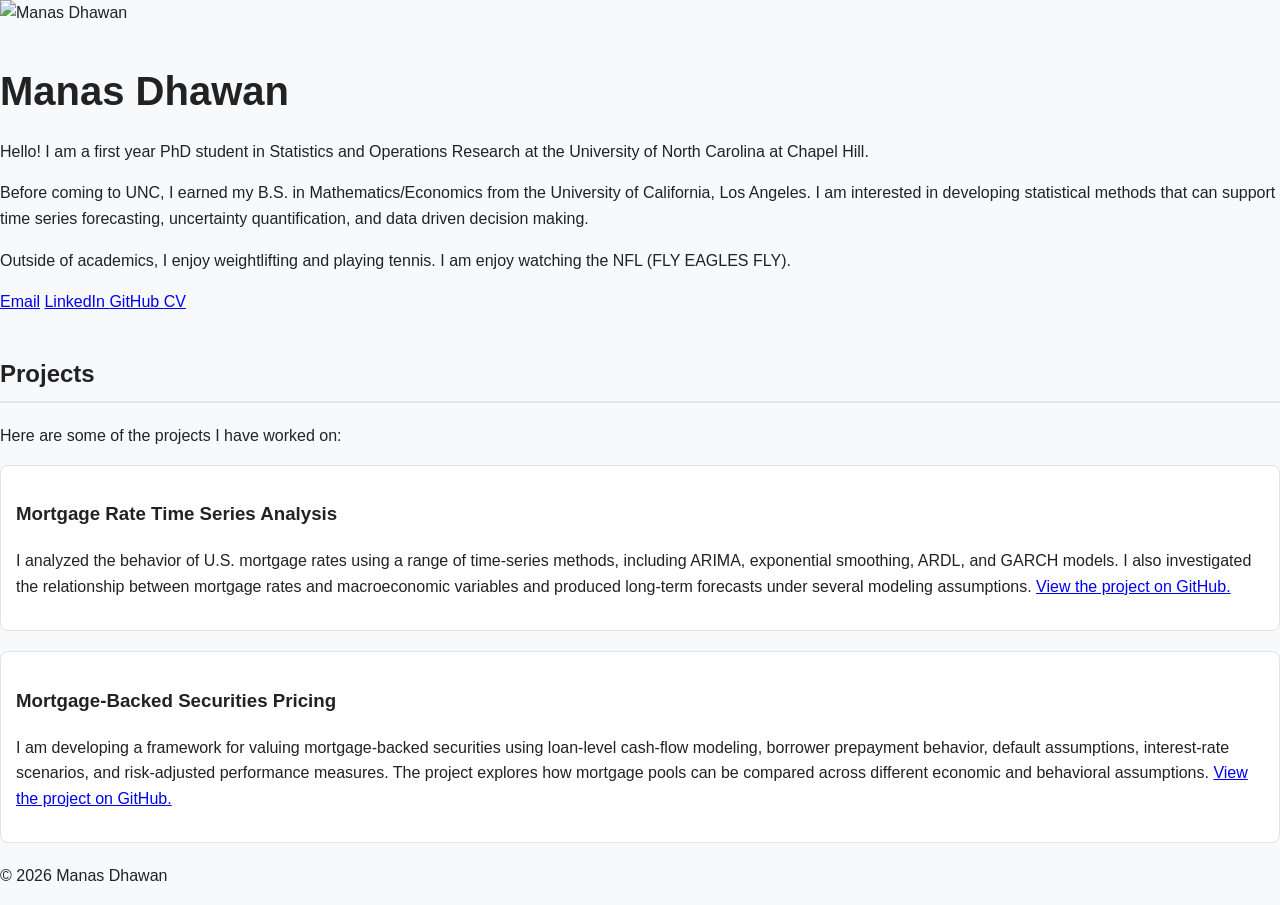
==== index.html @ 1e03307a "Update index.html" ====
<!DOCTYPE html>
<html lang="en">
<head>
  <meta charset="UTF-8">
  <meta name="viewport" content="width=device-width, initial-scale=1.0">

  <title>Manas Dhawan</title>

  <link rel="stylesheet" href="style.css">
</head>

<body>

  <main class="page">

    <!-- INTRODUCTION -->
    <section class="introduction">

      <div class="photo-column">
        <img
          class="profile-photo"
          src="profile.jpg"
          alt="Manas Dhawan"
        >
      </div>

      <div class="intro-column">

        <h1>Manas Dhawan</h1>

        <p>
          Hello! I am a first year PhD student in Statistics and Operations
          Research at the University of North Carolina at Chapel Hill.
          
        </p>

        <p>
          Before coming to UNC, I earned my B.S. in Mathematics/Economics
          from the University of California, Los Angeles. I am 
          interested in developing statistical methods that can support 
          time series forecasting, uncertainty quantification, and data driven
          decision making. 
        </p>

        <p>
          Outside of academics, I enjoy weightlifting and playing tennis.
          I am enjoy watching the NFL (FLY EAGLES FLY).
        </p>

        <div class="contact-links">
          <a href="mailto:YOUR_EMAIL@unc.edu">Email</a>
          <a
            href="https://www.linkedin.com/in/manas-dhawan-53a934385/"
            target="_blank"
            rel="noopener noreferrer"
          >
            LinkedIn
          </a>
          <a
            href="https://github.com/manasdhawan"
            target="_blank"
            rel="noopener noreferrer"
          >
            GitHub
          </a>
          <a href="cv.pdf" target="_blank">CV</a>
        </div>

      </div>

    </section>


    <!-- PROJECTS -->
    <section class="content-section">

      <h2>Projects</h2>

      <p>
        Here are some of the projects I have worked on:
      </p>

      <div class="project">

        <h3>Mortgage Rate Time Series Analysis</h3>

        <p>
          I analyzed the behavior of U.S. mortgage rates using a range of
          time-series methods, including ARIMA, exponential smoothing, ARDL,
          and GARCH models. I also investigated the relationship between
          mortgage rates and macroeconomic variables and produced long-term
          forecasts under several modeling assumptions.
          <a
            href="https://github.com/manasdhawan/mortgage-rate-time-series-analysis"
            target="_blank"
            rel="noopener noreferrer"
          >
            View the project on GitHub.
          </a>
        </p>

      </div>

      <div class="project">

        <h3>Mortgage-Backed Securities Pricing</h3>

        <p>
          I am developing a framework for valuing mortgage-backed securities
          using loan-level cash-flow modeling, borrower prepayment behavior,
          default assumptions, interest-rate scenarios, and risk-adjusted
          performance measures. The project explores how mortgage pools can
          be compared across different economic and behavioral assumptions.
          <a
            href="YOUR_MBS_PROJECT_LINK"
            target="_blank"
            rel="noopener noreferrer"
          >
            View the project on GitHub.
          </a>
        </p>

      </div>

      <!-- Copy this block when you add another project -->
      <!--
      <div class="project">

        <h3>Project Name</h3>

        <p>
          Write a short paragraph explaining what you studied, what methods
          you used, and why the project was interesting.
          <a href="PROJECT_LINK" target="_blank" rel="noopener noreferrer">
            View the project on GitHub.
          </a>
        </p>

      </div>
      -->

   


    </section>


    <footer>
      <p>© 2026 Manas Dhawan</p>
    </footer>

  </main>

</body>
</html>
---- style.css ----
body {
  margin: 0;
  font-family: Arial, sans-serif;
  line-height: 1.6;
  color: #222;
  background-color: #f8f9fb;
}

.container {
  width: 90%;
  max-width: 1000px;
  margin: 0 auto;
}

.site-header {
  background: white;
  padding: 50px 0;
  border-bottom: 1px solid #ddd;
}

.header-content {
  display: flex;
  flex-wrap: wrap;
  align-items: center;
  gap: 40px;
}

.text-section {
  flex: 2;
  min-width: 280px;
}

.image-section {
  flex: 1;
  min-width: 220px;
  text-align: center;
}

.image-section img {
  width: 220px;
  height: 220px;
  object-fit: cover;
  border-radius: 50%;
  border: 4px solid #ddd;
}

h1 {
  margin-bottom: 10px;
  font-size: 2.5rem;
}

.subtitle {
  font-size: 1.1rem;
  color: #555;
  margin-bottom: 20px;
}

h2 {
  margin-top: 40px;
  border-bottom: 2px solid #e5e5e5;
  padding-bottom: 8px;
}

.links {
  margin-top: 20px;
}

.links a {
  display: inline-block;
  margin-right: 15px;
  text-decoration: none;
  color: #0056b3;
  font-weight: bold;
}

.links a:hover {
  text-decoration: underline;
}

.project {
  margin-bottom: 20px;
  padding: 15px;
  background: white;
  border: 1px solid #e3e3e3;
  border-radius: 8px;
}
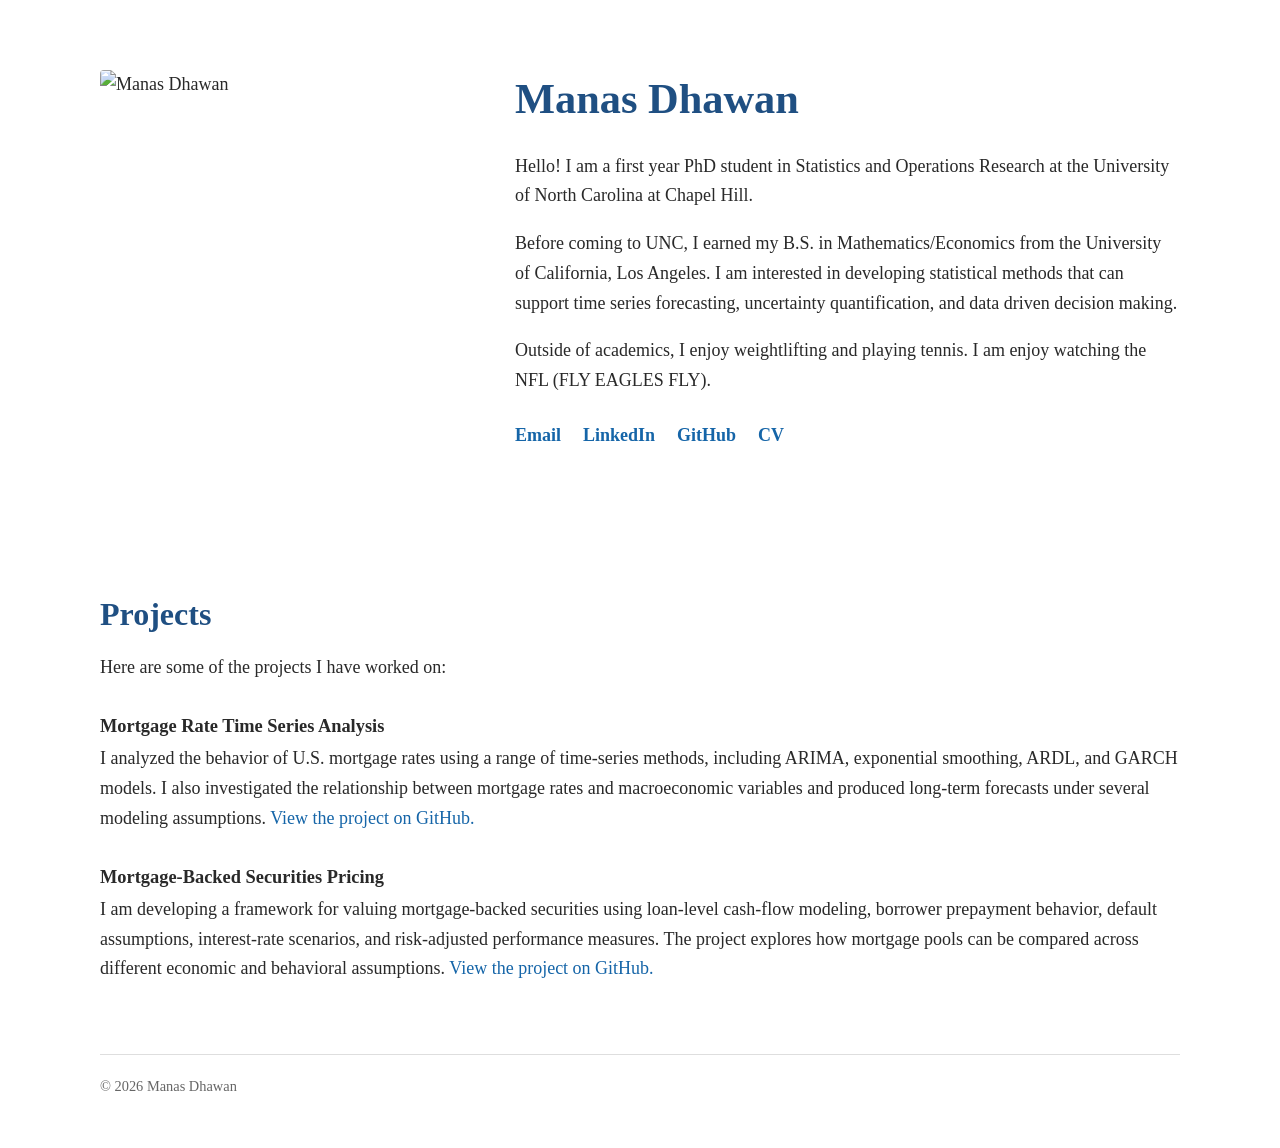
==== commit 1bb0f406: "Update index.html" ====
--- a/index.html
+++ b/index.html
@@ -48,7 +48,7 @@
         </p>
 
         <div class="contact-links">
-          <a href="mailto:YOUR_EMAIL@unc.edu">Email</a>
+          <a href="mailto:manasda1@unc.edu">Email</a>
           <a
             href="https://www.linkedin.com/in/manas-dhawan-53a934385/"
             target="_blank"
--- a/style.css
+++ b/style.css
@@ -1,86 +1,166 @@
+/* GENERAL PAGE */
+
+* {
+  box-sizing: border-box;
+}
+
 body {
   margin: 0;
-  font-family: Arial, sans-serif;
-  line-height: 1.6;
-  color: #222;
-  background-color: #f8f9fb;
+  background: #ffffff;
+  color: #292929;
+  font-family: Georgia, "Times New Roman", serif;
+  font-size: 18px;
+  line-height: 1.65;
 }
 
-.container {
+.page {
   width: 90%;
-  max-width: 1000px;
+  max-width: 1080px;
   margin: 0 auto;
+  padding: 70px 0 35px;
 }
 
-.site-header {
-  background: white;
-  padding: 50px 0;
-  border-bottom: 1px solid #ddd;
+
+/* INTRODUCTION */
+
+.introduction {
+  display: grid;
+  grid-template-columns: 360px 1fr;
+  gap: 55px;
+  align-items: start;
+  margin-bottom: 55px;
 }
 
-.header-content {
+.profile-photo {
+  display: block;
+  width: 360px;
+  height: 470px;
+  object-fit: cover;
+  object-position: center;
+  border-radius: 4px;
+}
+
+.intro-column h1 {
+  margin: 5px 0 28px;
+  color: #1f4f82;
+  font-size: 2.65rem;
+  line-height: 1.15;
+}
+
+.intro-column p {
+  margin: 0 0 18px;
+}
+
+
+/* CONTACT LINKS */
+
+.contact-links {
   display: flex;
   flex-wrap: wrap;
-  align-items: center;
-  gap: 40px;
+  gap: 10px 22px;
+  margin-top: 25px;
 }
 
-.text-section {
-  flex: 2;
-  min-width: 280px;
+.contact-links a {
+  font-weight: bold;
 }
 
-.image-section {
-  flex: 1;
-  min-width: 220px;
-  text-align: center;
+
+/* SECTIONS */
+
+.content-section {
+  margin-top: 45px;
 }
 
-.image-section img {
-  width: 220px;
-  height: 220px;
-  object-fit: cover;
-  border-radius: 50%;
-  border: 4px solid #ddd;
+h2 {
+  margin: 0 0 20px;
+  color: #1f4f82;
+  font-size: 2rem;
+  line-height: 1.2;
 }
 
-h1 {
-  margin-bottom: 10px;
-  font-size: 2.5rem;
+h3 {
+  margin: 28px 0 3px;
+  font-size: 1.15rem;
 }
 
-.subtitle {
-  font-size: 1.1rem;
-  color: #555;
+p {
+  margin-top: 0;
+}
+
+.project p,
+.education-entry p {
   margin-bottom: 20px;
 }
 
-h2 {
-  margin-top: 40px;
-  border-bottom: 2px solid #e5e5e5;
-  padding-bottom: 8px;
+
+/* LINKS */
+
+a {
+  color: #1565a8;
+  text-decoration: none;
 }
 
-.links {
-  margin-top: 20px;
-}
-
-.links a {
-  display: inline-block;
-  margin-right: 15px;
-  text-decoration: none;
-  color: #0056b3;
-  font-weight: bold;
-}
-
-.links a:hover {
+a:hover {
   text-decoration: underline;
 }
 
-.project {
-  margin-bottom: 20px;
-  padding: 15px;
-  background: white;
-  border: 1px solid #e3e3e3;
-  border-radius: 8px;
+
+/* FOOTER */
+
+footer {
+  margin-top: 70px;
+  padding-top: 20px;
+  border-top: 1px solid #dedede;
+  color: #666666;
+  font-size: 0.9rem;
 }
+
+
+/* TABLETS AND PHONES */
+
+@media (max-width: 850px) {
+
+  .page {
+    padding-top: 35px;
+  }
+
+  .introduction {
+    grid-template-columns: 1fr;
+    gap: 30px;
+  }
+
+  .photo-column {
+    text-align: center;
+  }
+
+  .profile-photo {
+    width: min(100%, 420px);
+    height: auto;
+    aspect-ratio: 4 / 5;
+    margin: 0 auto;
+  }
+
+  .intro-column h1 {
+    font-size: 2.25rem;
+  }
+}
+
+@media (max-width: 500px) {
+
+  body {
+    font-size: 17px;
+  }
+
+  .page {
+    width: 92%;
+  }
+
+  h2 {
+    font-size: 1.7rem;
+  }
+
+  .contact-links {
+    gap: 8px 16px;
+  }
+}
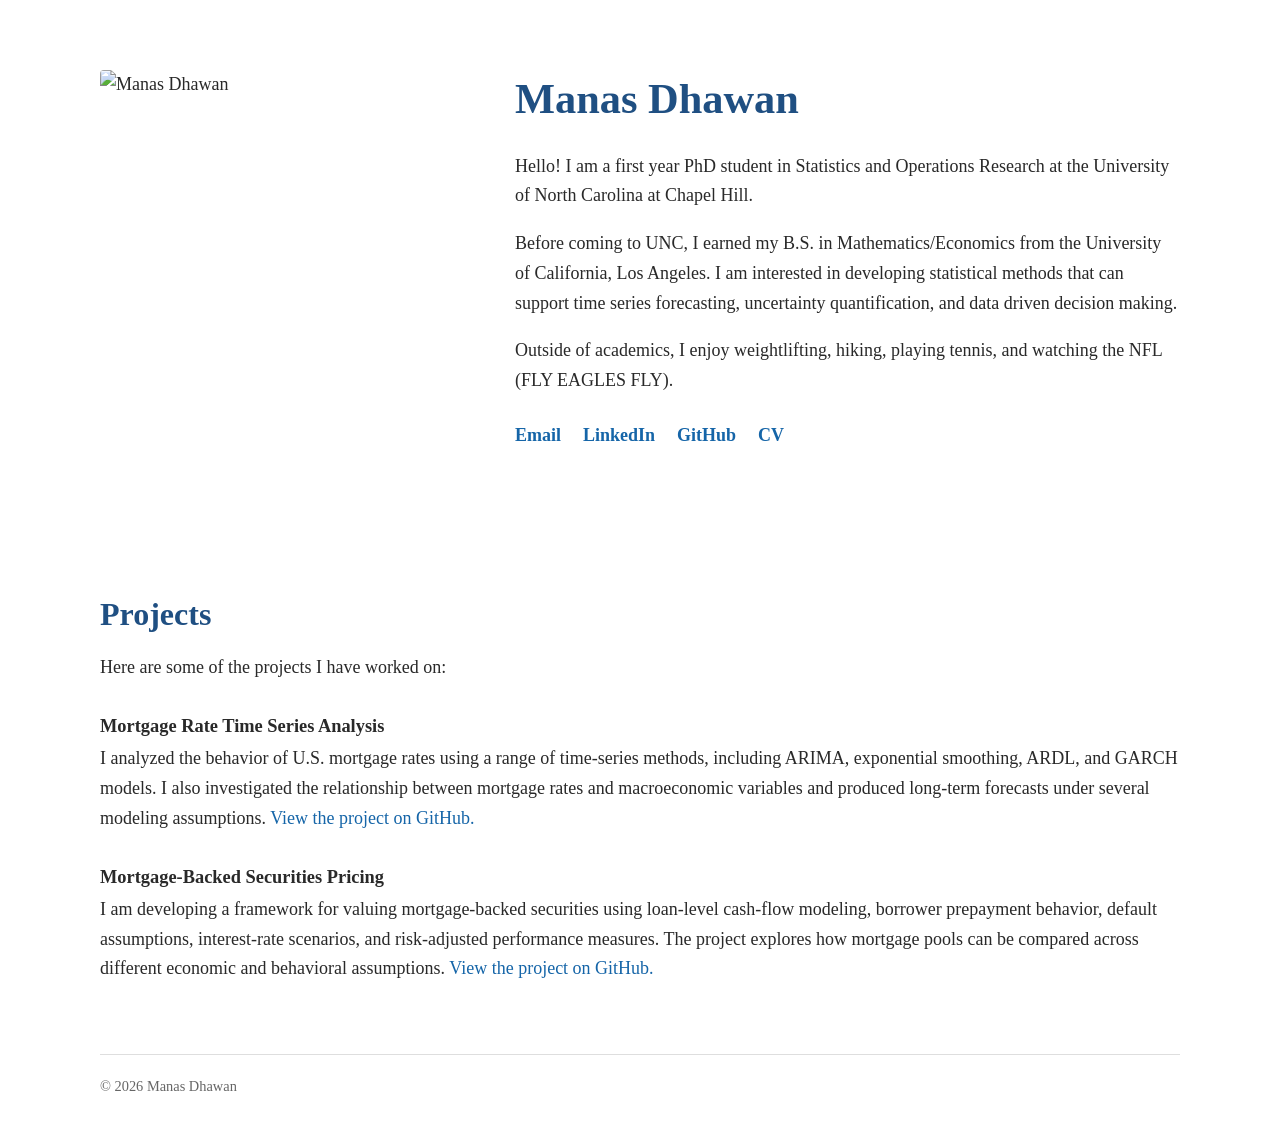
==== commit e26d23a7: "Update index.html" ====
--- a/index.html
+++ b/index.html
@@ -43,8 +43,8 @@
         </p>
 
         <p>
-          Outside of academics, I enjoy weightlifting and playing tennis.
-          I am enjoy watching the NFL (FLY EAGLES FLY).
+          Outside of academics, I enjoy weightlifting, hiking, playing tennis, and
+          watching the NFL (FLY EAGLES FLY).
         </p>
 
         <div class="contact-links">
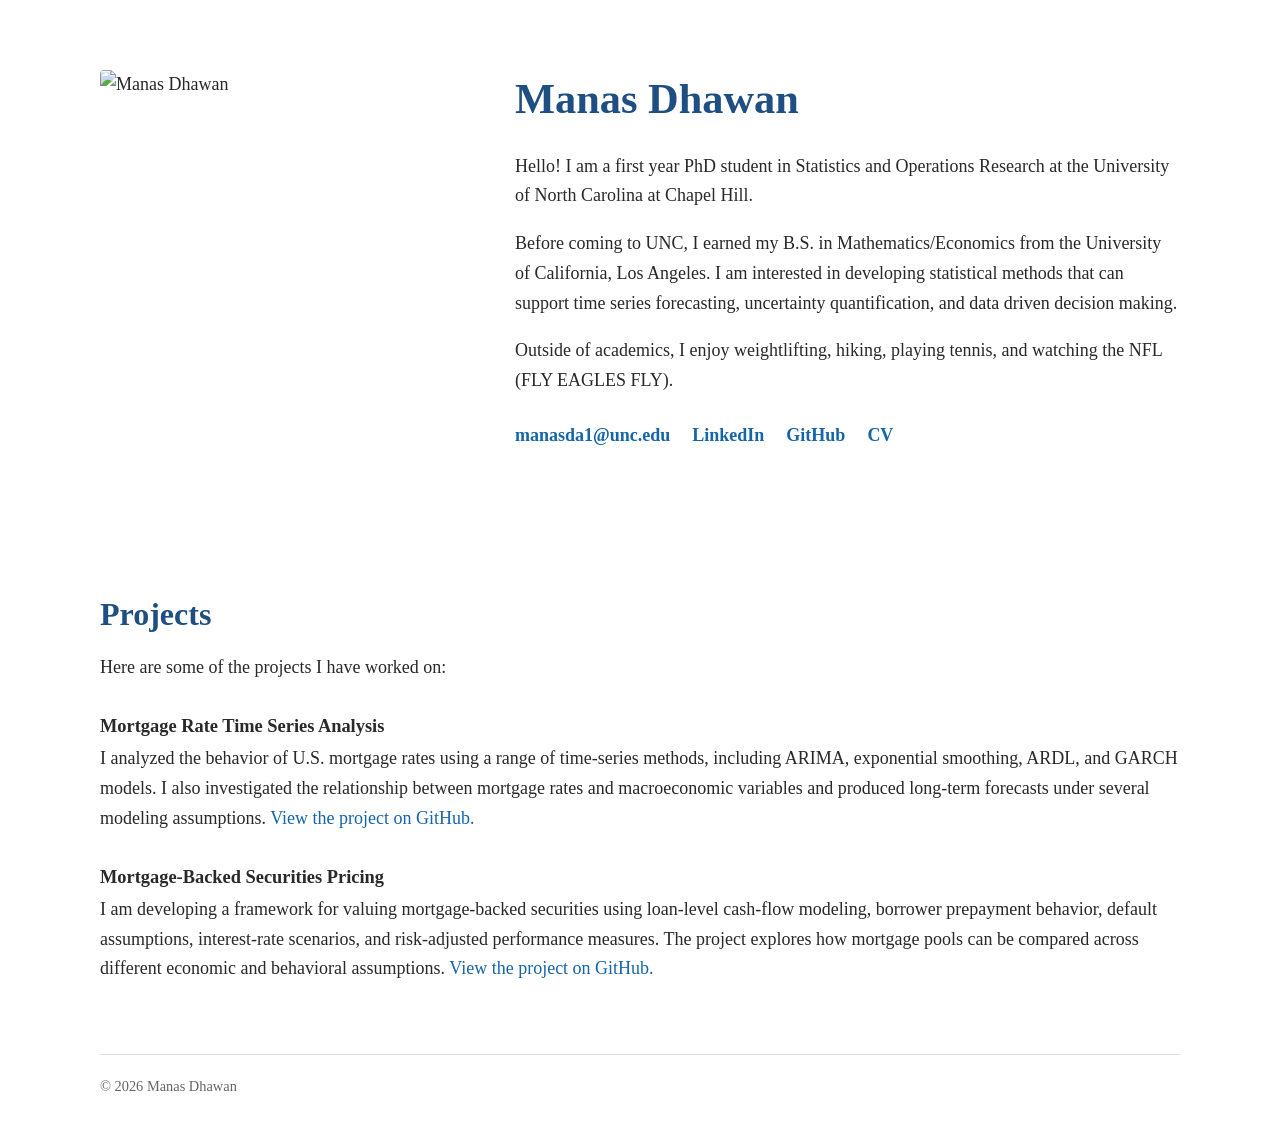
==== commit d791fb3c: "Update index.html" ====
--- a/index.html
+++ b/index.html
@@ -48,8 +48,7 @@
         </p>
 
         <div class="contact-links">
-          <a href="mailto:manasda1@unc.edu">Email</a>
-          <a
+            <a href="mailto:manasda1@unc.edu">manasda1@unc.edu</a>          <a
             href="https://www.linkedin.com/in/manas-dhawan-53a934385/"
             target="_blank"
             rel="noopener noreferrer"
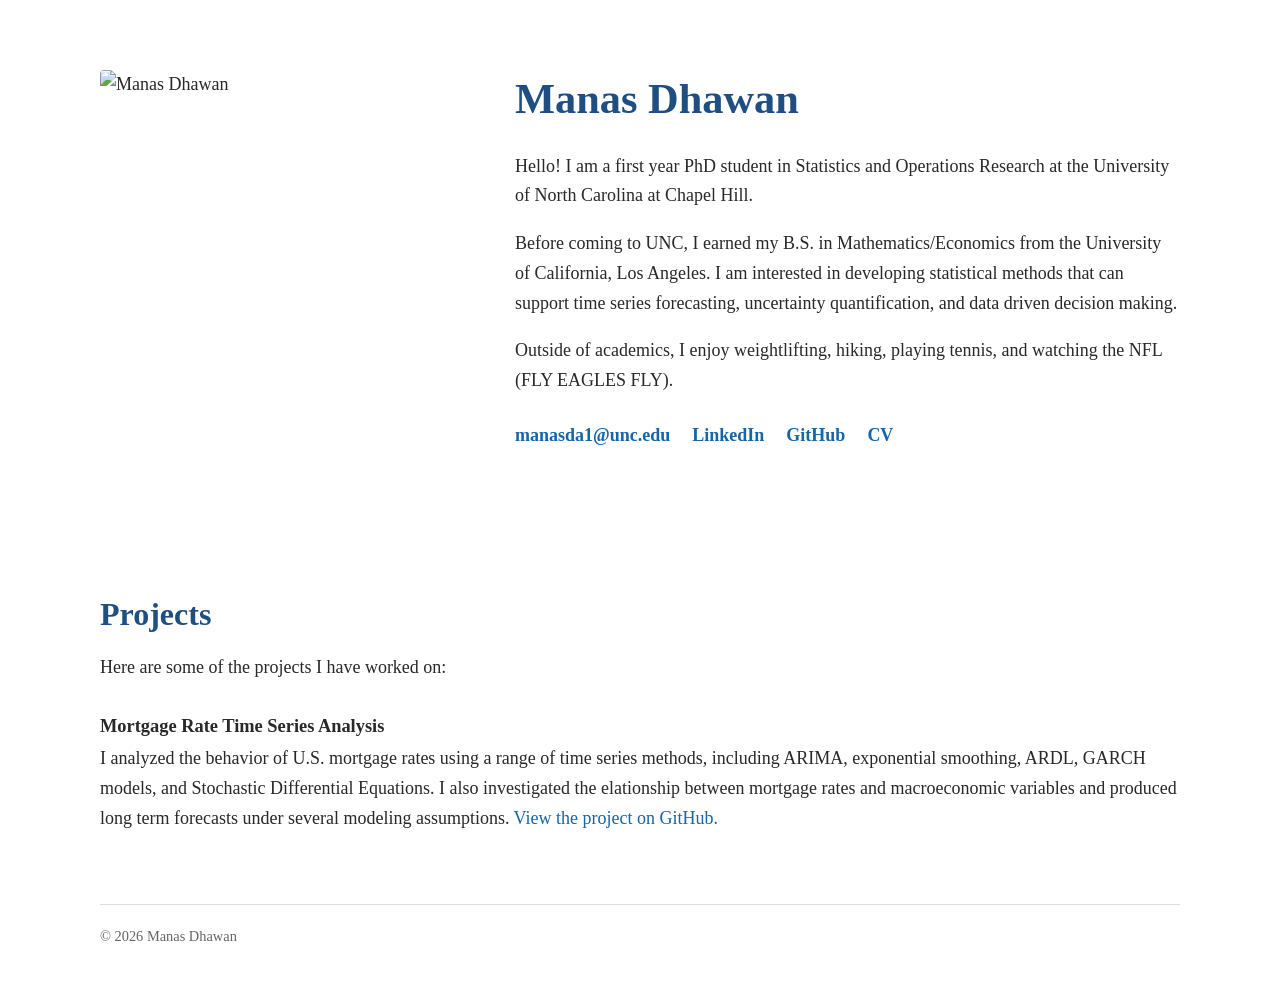
==== commit 4934135c: "Update index.html" ====
--- a/index.html
+++ b/index.html
@@ -85,9 +85,9 @@
 
         <p>
           I analyzed the behavior of U.S. mortgage rates using a range of
-          time-series methods, including ARIMA, exponential smoothing, ARDL,
-          and GARCH models. I also investigated the relationship between
-          mortgage rates and macroeconomic variables and produced long-term
+          time series methods, including ARIMA, exponential smoothing, ARDL,
+          GARCH models, and Stochastic Differential Equations. I also investigated the 
+          elationship between mortgage rates and macroeconomic variables and produced long term
           forecasts under several modeling assumptions.
           <a
             href="https://github.com/manasdhawan/mortgage-rate-time-series-analysis"
@@ -100,47 +100,7 @@
 
       </div>
 
-      <div class="project">
-
-        <h3>Mortgage-Backed Securities Pricing</h3>
-
-        <p>
-          I am developing a framework for valuing mortgage-backed securities
-          using loan-level cash-flow modeling, borrower prepayment behavior,
-          default assumptions, interest-rate scenarios, and risk-adjusted
-          performance measures. The project explores how mortgage pools can
-          be compared across different economic and behavioral assumptions.
-          <a
-            href="YOUR_MBS_PROJECT_LINK"
-            target="_blank"
-            rel="noopener noreferrer"
-          >
-            View the project on GitHub.
-          </a>
-        </p>
-
-      </div>
-
-      <!-- Copy this block when you add another project -->
-      <!--
-      <div class="project">
-
-        <h3>Project Name</h3>
-
-        <p>
-          Write a short paragraph explaining what you studied, what methods
-          you used, and why the project was interesting.
-          <a href="PROJECT_LINK" target="_blank" rel="noopener noreferrer">
-            View the project on GitHub.
-          </a>
-        </p>
-
-      </div>
-      -->
-
-   
-
-
+      
     </section>
 
 
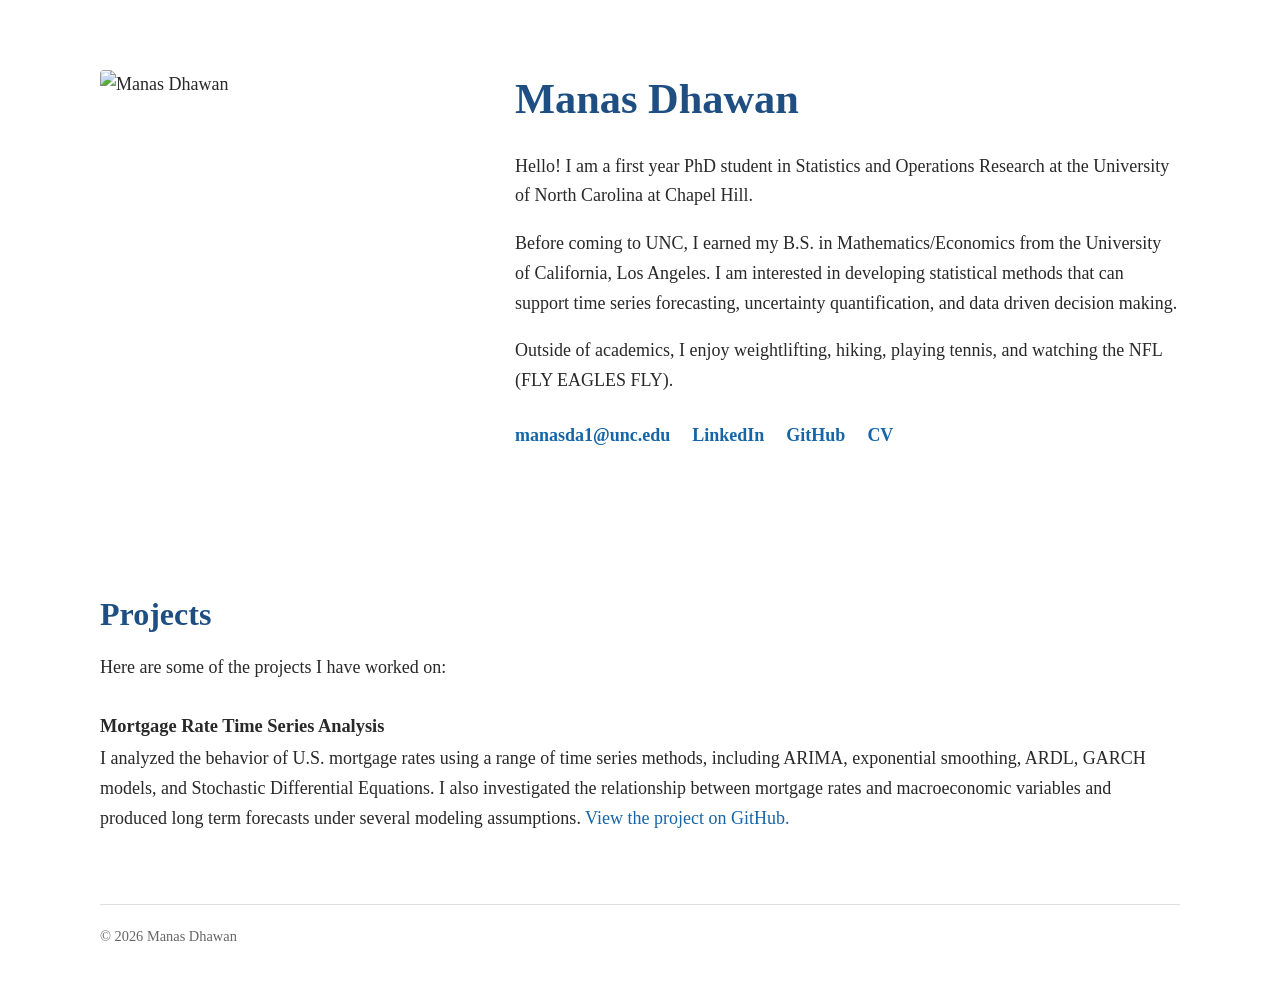
==== commit 64a195f6: "Update index.html" ====
--- a/index.html
+++ b/index.html
@@ -87,7 +87,7 @@
           I analyzed the behavior of U.S. mortgage rates using a range of
           time series methods, including ARIMA, exponential smoothing, ARDL,
           GARCH models, and Stochastic Differential Equations. I also investigated the 
-          elationship between mortgage rates and macroeconomic variables and produced long term
+          relationship between mortgage rates and macroeconomic variables and produced long term
           forecasts under several modeling assumptions.
           <a
             href="https://github.com/manasdhawan/mortgage-rate-time-series-analysis"
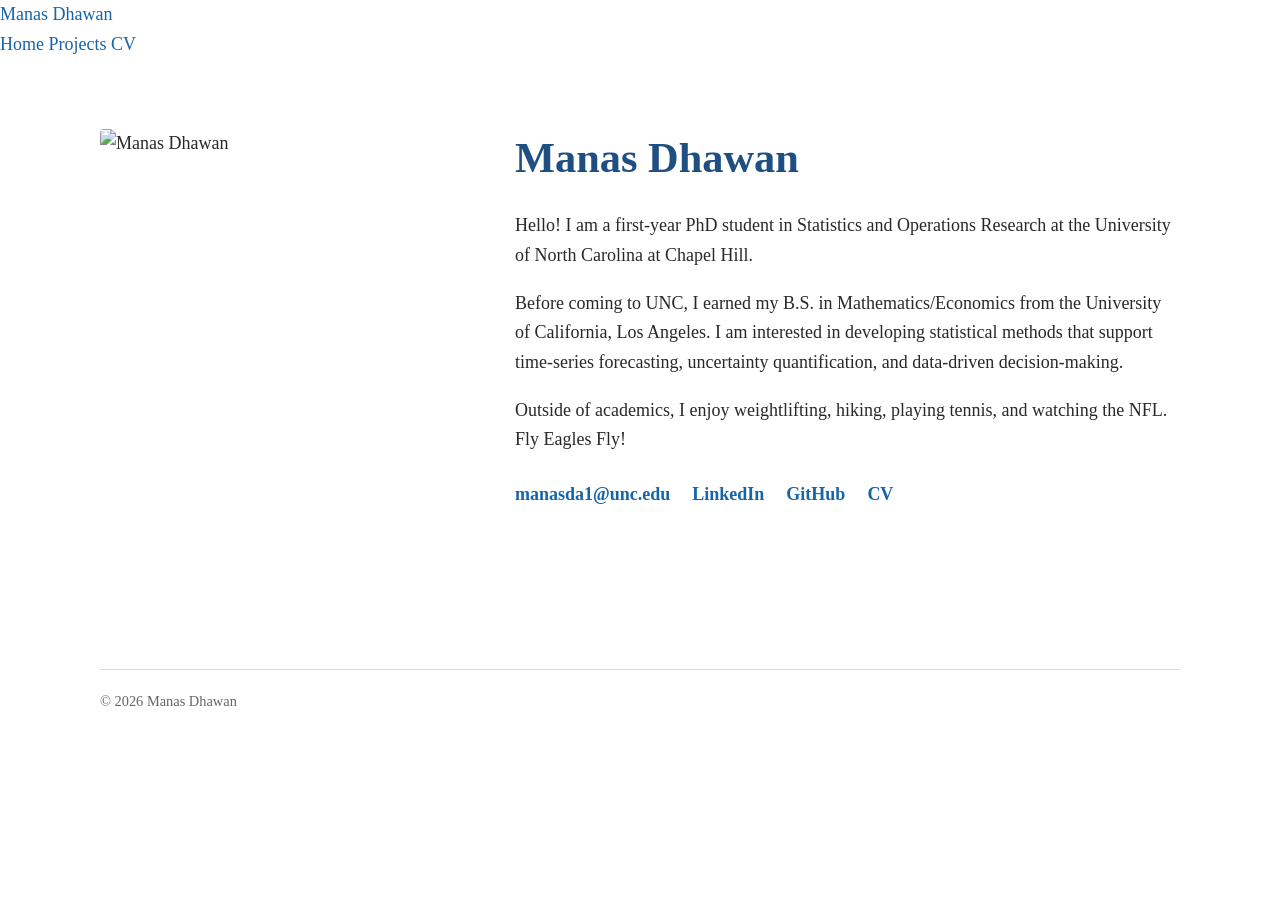
==== commit 87e362b9: "Update index.html" ====
--- a/index.html
+++ b/index.html
@@ -3,6 +3,11 @@
 <head>
   <meta charset="UTF-8">
   <meta name="viewport" content="width=device-width, initial-scale=1.0">
+
+  <meta
+    name="description"
+    content="Manas Dhawan is a PhD student in Statistics and Operations Research at the University of North Carolina at Chapel Hill."
+  >
 
   <title>Manas Dhawan</title>
 
@@ -11,9 +16,20 @@
 
 <body>
 
+  <nav class="site-nav">
+    <div class="nav-container">
+      <a class="site-name" href="index.html">Manas Dhawan</a>
+
+      <div class="nav-links">
+        <a class="active" href="index.html">Home</a>
+        <a href="projects.html">Projects</a>
+        <a href="cv.pdf" target="_blank">CV</a>
+      </div>
+    </div>
+  </nav>
+
   <main class="page">
 
-    <!-- INTRODUCTION -->
     <section class="introduction">
 
       <div class="photo-column">
@@ -29,32 +45,33 @@
         <h1>Manas Dhawan</h1>
 
         <p>
-          Hello! I am a first year PhD student in Statistics and Operations
+          Hello! I am a first-year PhD student in Statistics and Operations
           Research at the University of North Carolina at Chapel Hill.
-          
         </p>
 
         <p>
           Before coming to UNC, I earned my B.S. in Mathematics/Economics
-          from the University of California, Los Angeles. I am 
-          interested in developing statistical methods that can support 
-          time series forecasting, uncertainty quantification, and data driven
-          decision making. 
+          from the University of California, Los Angeles. I am interested in
+          developing statistical methods that support time-series forecasting,
+          uncertainty quantification, and data-driven decision-making.
         </p>
 
         <p>
-          Outside of academics, I enjoy weightlifting, hiking, playing tennis, and
-          watching the NFL (FLY EAGLES FLY).
+          Outside of academics, I enjoy weightlifting, hiking, playing tennis,
+          and watching the NFL. Fly Eagles Fly!
         </p>
 
         <div class="contact-links">
-            <a href="mailto:manasda1@unc.edu">manasda1@unc.edu</a>          <a
+          <a href="mailto:manasda1@unc.edu">manasda1@unc.edu</a>
+
+          <a
             href="https://www.linkedin.com/in/manas-dhawan-53a934385/"
             target="_blank"
             rel="noopener noreferrer"
           >
             LinkedIn
           </a>
+
           <a
             href="https://github.com/manasdhawan"
             target="_blank"
@@ -62,47 +79,13 @@
           >
             GitHub
           </a>
+
           <a href="cv.pdf" target="_blank">CV</a>
         </div>
 
       </div>
 
     </section>
-
-
-    <!-- PROJECTS -->
-    <section class="content-section">
-
-      <h2>Projects</h2>
-
-      <p>
-        Here are some of the projects I have worked on:
-      </p>
-
-      <div class="project">
-
-        <h3>Mortgage Rate Time Series Analysis</h3>
-
-        <p>
-          I analyzed the behavior of U.S. mortgage rates using a range of
-          time series methods, including ARIMA, exponential smoothing, ARDL,
-          GARCH models, and Stochastic Differential Equations. I also investigated the 
-          relationship between mortgage rates and macroeconomic variables and produced long term
-          forecasts under several modeling assumptions.
-          <a
-            href="https://github.com/manasdhawan/mortgage-rate-time-series-analysis"
-            target="_blank"
-            rel="noopener noreferrer"
-          >
-            View the project on GitHub.
-          </a>
-        </p>
-
-      </div>
-
-      
-    </section>
-
 
     <footer>
       <p>© 2026 Manas Dhawan</p>
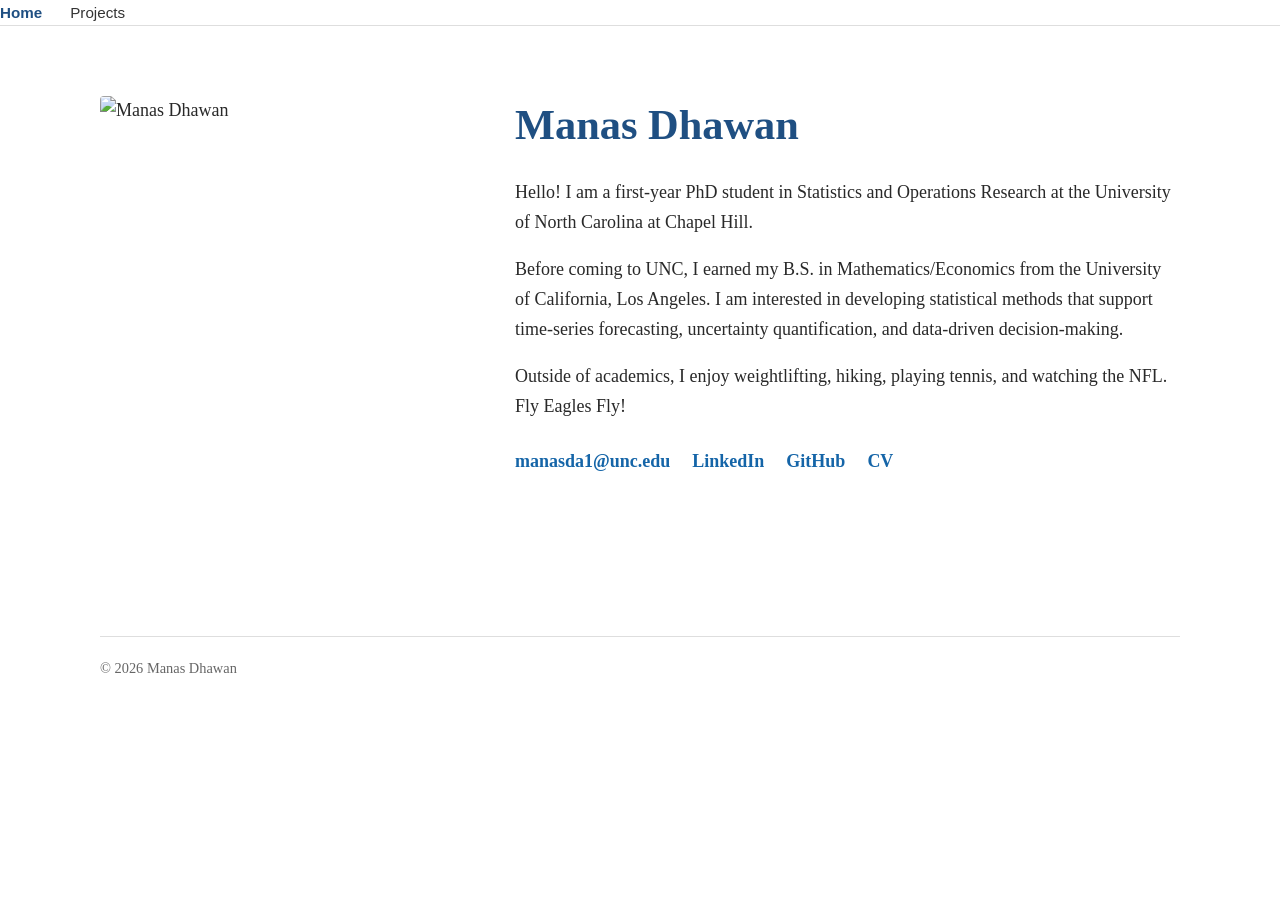
==== commit d93a096c: "Update index.html" ====
--- a/index.html
+++ b/index.html
@@ -17,16 +17,11 @@
 <body>
 
   <nav class="site-nav">
-    <div class="nav-container">
-      <a class="site-name" href="index.html">Manas Dhawan</a>
-
-      <div class="nav-links">
-        <a class="active" href="index.html">Home</a>
-        <a href="projects.html">Projects</a>
-        <a href="cv.pdf" target="_blank">CV</a>
-      </div>
-    </div>
-  </nav>
+  <div class="nav-links">
+    <a class="active" href="index.html">Home</a>
+    <a href="projects.html">Projects</a>
+  </div>
+</nav>
 
   <main class="page">
 
--- a/style.css
+++ b/style.css
@@ -1,4 +1,80 @@
-/* GENERAL PAGE */
+/* NAVIGATION */
+
+.site-nav {
+  width: 100%;
+  background: #ffffff;
+  border-bottom: 1px solid #dedede;
+}
+
+.nav-container {
+  width: 90%;
+  max-width: 1080px;
+  margin: 0 auto;
+  min-height: 70px;
+  display: flex;
+  justify-content: space-between;
+  align-items: center;
+}
+
+.site-name {
+  color: #1f4f82;
+  font-size: 1.25rem;
+  font-weight: bold;
+  text-decoration: none;
+}
+
+.nav-links {
+  display: flex;
+  align-items: center;
+  gap: 28px;
+}
+
+.nav-links a {
+  color: #333333;
+  font-family: Arial, sans-serif;
+  font-size: 0.95rem;
+  text-decoration: none;
+}
+
+.nav-links a:hover,
+.nav-links a.active {
+  color: #1f4f82;
+}
+
+.nav-links a.active {
+  font-weight: bold;
+}
+
+
+/* PROJECTS PAGE */
+
+.projects-page {
+  max-width: 850px;
+}
+
+.projects-page > h1 {
+  margin: 0 0 20px;
+  color: #1f4f82;
+  font-size: 2.65rem;
+  line-height: 1.15;
+}
+
+.section-introduction {
+  margin-bottom: 40px;
+}
+
+.projects-page .project {
+  margin-bottom: 45px;
+}
+
+.projects-page .project h2 {
+  margin-bottom: 12px;
+  font-size: 1.45rem;
+}
+
+.project-link {
+  font-weight: bold;
+}/* GENERAL PAGE */
 
 * {
   box-sizing: border-box;
